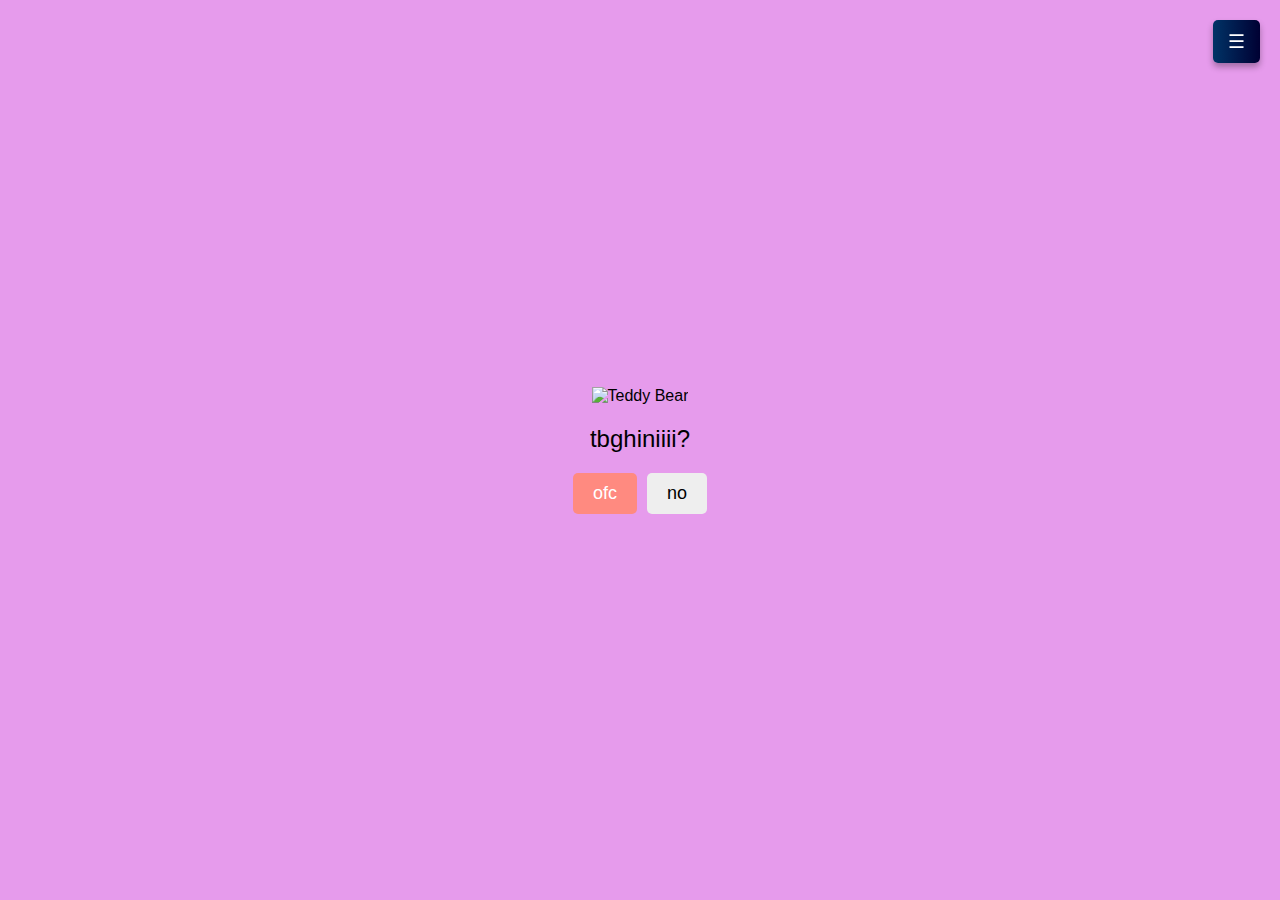
==== dabdub.html @ ffb813c5 "Add files via upload" ====
<!DOCTYPE html>
<html lang="en">
<head>
  <meta charset="UTF-8">
  <meta name="viewport" content="width=device-width, initial-scale=1.0">
  <title>لعبة دبدوب كيوت</title>
  <style>
    body {
      display: flex;
      justify-content: center;
      align-items: center;
      height: 100vh;
      margin: 0;
      background-color: #e69bec;
      font-family: Arial, sans-serif;
      text-align: center;
    }

    .container {
      position: relative;
    }

    .teddy {
      width: 150px;
      margin-bottom: 20px;
    }

    .question {
      font-size: 24px;
      margin-bottom: 20px;
    }

    .buttons {
      display: flex;
      gap: 10px;
    }

    .btn {
      padding: 10px 20px;
      font-size: 18px;
      border: none;
      border-radius: 5px;
      cursor: pointer;
      transition: 0.3s;
    }

    .btn-yes {
      background-color: #ff8a80;
      color: white;
      cursor: url(https://i.postimg.cc/MTscgR2V/Clipped-image-20241230-212915.png)  , auto; 

    }
    

    .btn-no {
      background-color: #eeeeee;
      color: black;
      position: relative;  cursor: url(https://i.postimg.cc/MTscgR2V/Clipped-image-20241230-212915.png) , auto; }

    
    .menu-container {
    position: fixed;
    top: 20px;
    right: 20px;
    z-index: 1000;
}

/* زر القائمة */
.menu-button {
    background: linear-gradient(to right, #003366, #000033);
    color: white;
    border: none;
    border-radius: 5px;
    padding: 10px 15px;
    font-size: 1.2rem;
    cursor: pointer;
    box-shadow: 0 4px 6px rgba(0, 0, 0, 0.3);
    transition: background 0.3s ease, transform 0.3s ease;
    cursor:url(https://i.postimg.cc/MTscgR2V/Clipped-image-20241230-212915.png), auto;
}

/* تأثير عند تمرير الفأرة على الزر */
.menu-button:hover {
    background: linear-gradient(to right, #0055cc, #001144);
    transform: scale(1.05);
}

/* خيارات القائمة */
.menu-options {
    display: none; /* إخفاء القائمة افتراضيًا */
    position: absolute;
    top: 50px; /* أسفل الزر مباشرة */
    right: 0;
    background: #003366;
    border-radius: 5px;
    box-shadow: 0 4px 6px rgba(0, 0, 0, 0.3);
    overflow: hidden;
}


.menu-options a {
    display: block;
    color: white;
    text-decoration: none;
    padding: 10px 15px;
    font-size: 1rem;
    transition:  1s ease, color 1s ease;
}


.menu-options a:hover {
    background: #0055cc;
    color: #ffffff;
}


.menu-container:hover .menu-options {
    display: block;
    transition: all 1s;
}
  </style>
</head>
<body>
    <div class="menu-container">
        <button class="menu-button">☰</button>
        <div class="menu-options">
            <a href="intro.html">Intro</a>
            <a href="memo-hub.html">Memories-hub</a>
            <a href="index.html">I love you(:</a>
        </div>
    </div>
  <div class="container">
    <img src="https://i.postimg.cc/5NK37jH0/Clipped-image-20250107-162455.png" alt="Teddy Bear" class="teddy">
    <div class="question">tbghiniiii?</div>
    <div class="buttons">
      <button class="btn btn-yes" onclick="alert('nbghikeee kterrr:b ❤')">ofc</button>
      <button class="btn btn-no" onmouseover="moveButton()">no</button>
    </div>
  </div>

  <script>
    function moveButton() {
      const noButton = document.querySelector('.btn-no');
      const container = document.querySelector('.container');

      const containerRect = container.getBoundingClientRect();
      const buttonRect = noButton.getBoundingClientRect();

      const newLeft = Math.random() * (containerRect.width - buttonRect.width);
      const newTop = Math.random() * (containerRect.height - buttonRect.height);

      noButton.style.left = `${newLeft}px`;
      noButton.style.top =` ${newTop}px`;
    }
  </script>
</body>
</html>
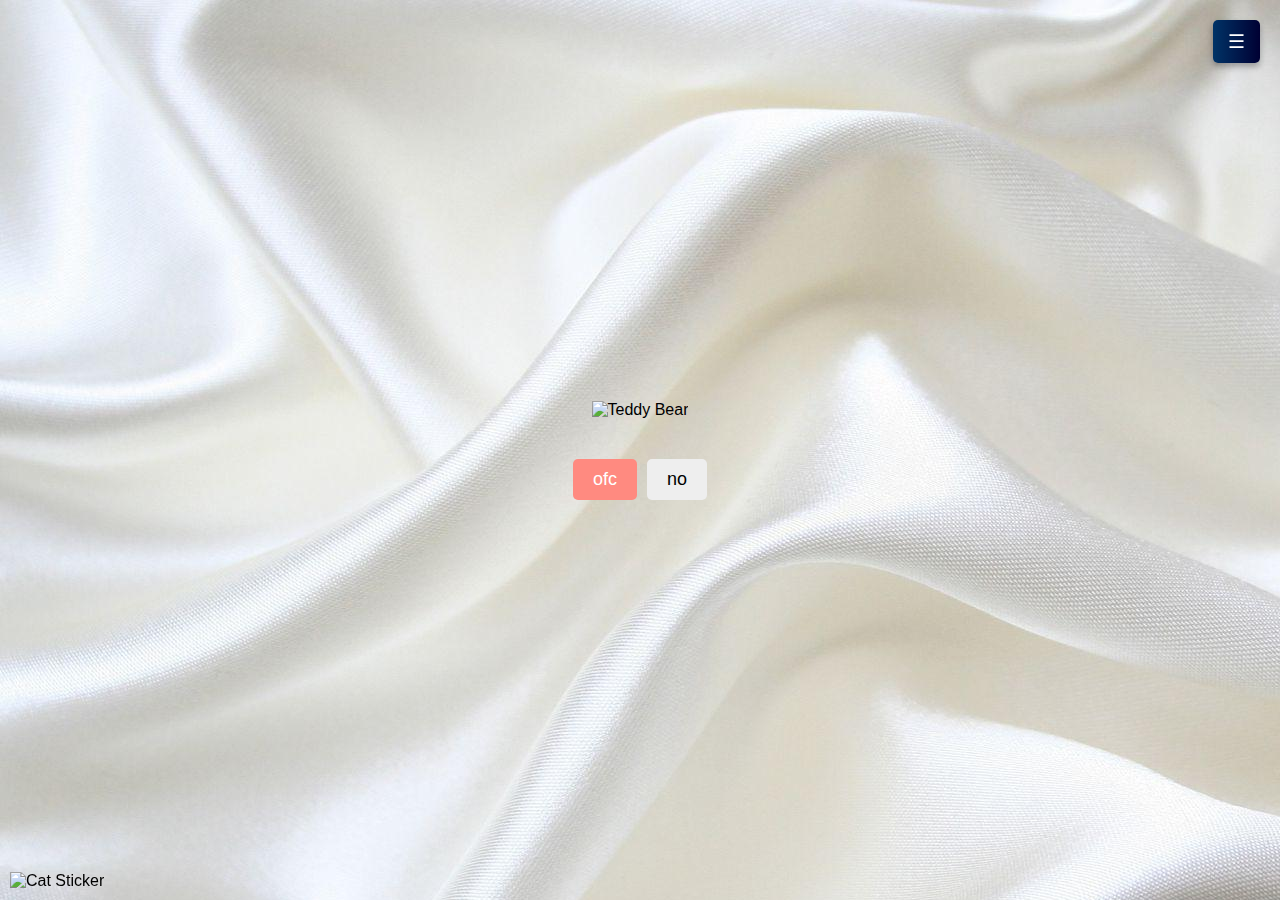
==== commit 35c9e348: "Add files via upload" ====
--- a/dabdub.html
+++ b/dabdub.html
@@ -3,7 +3,8 @@
 <head>
   <meta charset="UTF-8">
   <meta name="viewport" content="width=device-width, initial-scale=1.0">
-  <title>لعبة دبدوب كيوت</title>
+  <link rel="icon" href="favicon.ico" type="image/x-icon">
+  <title>psssst</title>
   <style>
     body {
       display: flex;
@@ -11,7 +12,7 @@
       align-items: center;
       height: 100vh;
       margin: 0;
-      background-color: #e69bec;
+      background-image: url(batatis.jpg);
       font-family: Arial, sans-serif;
       text-align: center;
     }
@@ -131,7 +132,7 @@
     </div>
   <div class="container">
     <img src="https://i.postimg.cc/5NK37jH0/Clipped-image-20250107-162455.png" alt="Teddy Bear" class="teddy">
-    <div class="question">tbghiniiii?</div>
+    <div class="question"></div>
     <div class="buttons">
       <button class="btn btn-yes" onclick="alert('nbghikeee kterrr:b ❤')">ofc</button>
       <button class="btn btn-no" onmouseover="moveButton()">no</button>
@@ -153,5 +154,84 @@
       noButton.style.top =` ${newTop}px`;
     }
   </script>
+  <div class="cat-container">
+    <img src="https://i.postimg.cc/q7QNCYVZ/dg8idr3-46121b2a-2beb-4f64-9caa-0d046f39eac0-1.gif" 
+         alt="Cat Sticker" 
+         class="cat-sticker" 
+         onclick="showDialogue()">
+  </div>
+  
+  <div class="dialogue-box" id="dialogue">
+    <img src="https://i.postimg.cc/gjLjQ2wf/Clipped-image-20250109-163425.png" alt="Dialogue" class="dialogue-img">
+    <button class="close-dialogue" onclick="hideDialogue()">×</button>
+  </div>
+  
+  <style>
+    /* تصميم الملصق */
+    .cat-container {
+      position: fixed;
+      bottom: 10px;
+      left: 10px;
+      z-index: 1000;
+      cursor: pointer;
+    }
+  
+    .cat-sticker {
+      width: 200px;
+      height: auto;
+    }
+  
+    /* تصميم نافذة الحوار */
+    .dialogue-box {
+      display: none;
+      position: fixed;
+      top: 50%;
+      left: 10px;
+      transform: translateY(-50%);
+      z-index: 2000;
+      background: transparent;
+    }
+  
+    .dialogue-img {
+      width: 700px;
+      height: auto;
+      border-radius: 10px;
+      box-shadow: 0 4px 6px rgba(0, 0, 0, 0.2);
+    }
+  
+    .close-dialogue {
+      position: absolute;
+      top: 5px;
+      right: 5px;
+      background: #ff5c5c;
+      color: white;
+      border: none;
+      border-radius: 50%;
+      width: 30px;
+      height: 30px;
+      cursor: pointer;
+      font-size: 16px;
+      font-weight: bold;
+      line-height: 1;
+    }
+  
+    .close-dialogue:hover {
+      background: #ff3333;
+    }
+  </style>
+  
+  <script>
+    // إظهار نافذة الحوار
+    function showDialogue() {
+      const dialogue = document.getElementById('dialogue');
+      dialogue.style.display = 'block';
+    }
+  
+    // إخفاء نافذة الحوار
+    function hideDialogue() {
+      const dialogue = document.getElementById('dialogue');
+      dialogue.style.display = 'none';
+    }
+  </script>
 </body>
 </html>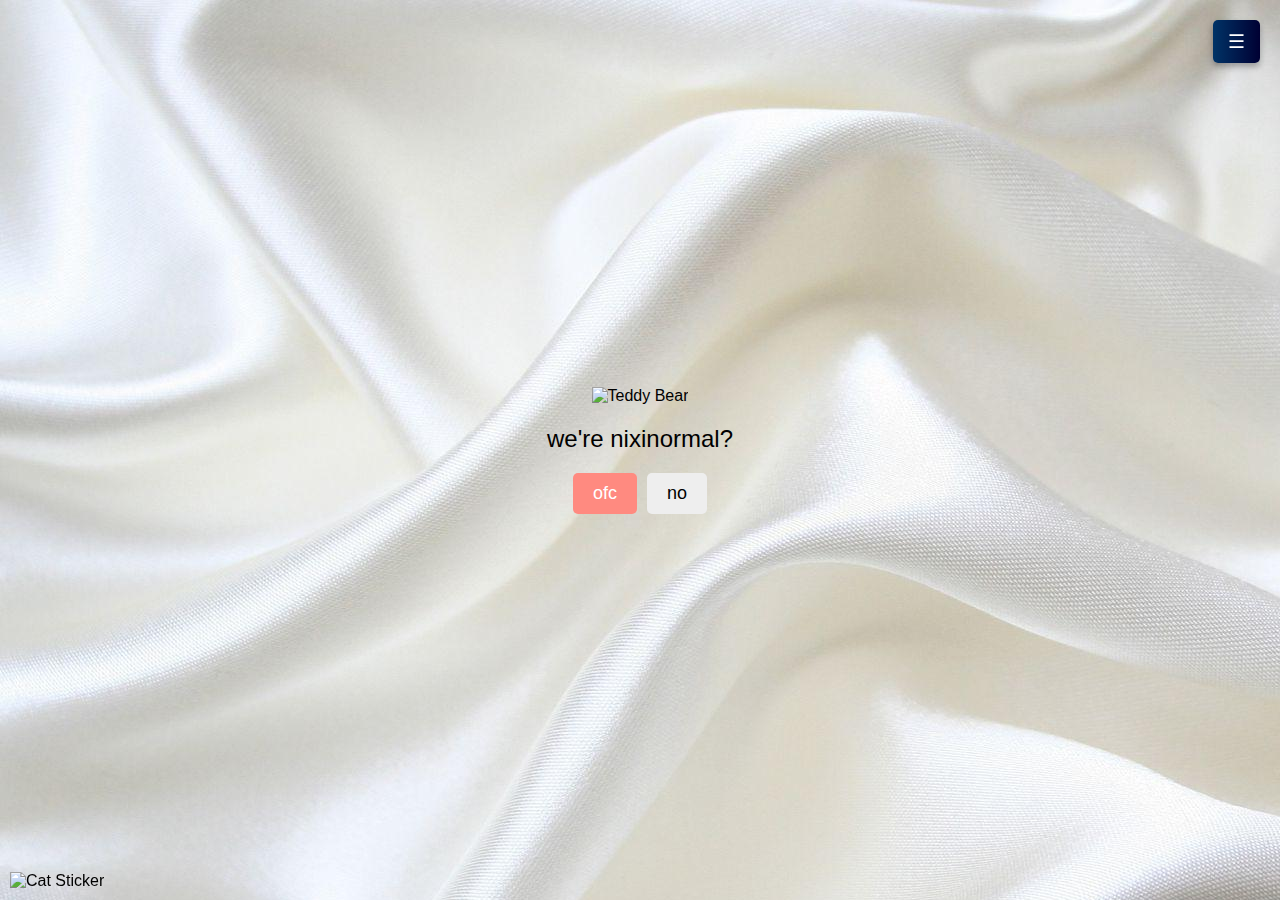
==== commit 87a6189b: "Add files via upload" ====
--- a/dabdub.html
+++ b/dabdub.html
@@ -19,6 +19,8 @@
 
     .container {
       position: relative;
+      padding: 20px;
+      box-sizing: border-box;
     }
 
     .teddy {
@@ -34,6 +36,8 @@
     .buttons {
       display: flex;
       gap: 10px;
+      flex-wrap: wrap;
+      justify-content: center;
     }
 
     .btn {
@@ -48,126 +52,71 @@
     .btn-yes {
       background-color: #ff8a80;
       color: white;
-      cursor: url(https://i.postimg.cc/MTscgR2V/Clipped-image-20241230-212915.png)  , auto; 
-
-    }
-    
+      cursor: url(https://i.postimg.cc/MTscgR2V/Clipped-image-20241230-212915.png), auto; 
+    }
 
     .btn-no {
       background-color: #eeeeee;
       color: black;
-      position: relative;  cursor: url(https://i.postimg.cc/MTscgR2V/Clipped-image-20241230-212915.png) , auto; }
-
-    
+      position: relative;
+      cursor: url(https://i.postimg.cc/MTscgR2V/Clipped-image-20241230-212915.png), auto;
+    }
+
     .menu-container {
-    position: fixed;
-    top: 20px;
-    right: 20px;
-    z-index: 1000;
-}
-
-/* زر القائمة */
-.menu-button {
-    background: linear-gradient(to right, #003366, #000033);
-    color: white;
-    border: none;
-    border-radius: 5px;
-    padding: 10px 15px;
-    font-size: 1.2rem;
-    cursor: pointer;
-    box-shadow: 0 4px 6px rgba(0, 0, 0, 0.3);
-    transition: background 0.3s ease, transform 0.3s ease;
-    cursor:url(https://i.postimg.cc/MTscgR2V/Clipped-image-20241230-212915.png), auto;
-}
-
-/* تأثير عند تمرير الفأرة على الزر */
-.menu-button:hover {
-    background: linear-gradient(to right, #0055cc, #001144);
-    transform: scale(1.05);
-}
-
-/* خيارات القائمة */
-.menu-options {
-    display: none; /* إخفاء القائمة افتراضيًا */
-    position: absolute;
-    top: 50px; /* أسفل الزر مباشرة */
-    right: 0;
-    background: #003366;
-    border-radius: 5px;
-    box-shadow: 0 4px 6px rgba(0, 0, 0, 0.3);
-    overflow: hidden;
-}
-
-
-.menu-options a {
-    display: block;
-    color: white;
-    text-decoration: none;
-    padding: 10px 15px;
-    font-size: 1rem;
-    transition:  1s ease, color 1s ease;
-}
-
-
-.menu-options a:hover {
-    background: #0055cc;
-    color: #ffffff;
-}
-
-
-.menu-container:hover .menu-options {
-    display: block;
-    transition: all 1s;
-}
-  </style>
-</head>
-<body>
-    <div class="menu-container">
-        <button class="menu-button">☰</button>
-        <div class="menu-options">
-            <a href="intro.html">Intro</a>
-            <a href="memo-hub.html">Memories-hub</a>
-            <a href="index.html">I love you(:</a>
-        </div>
-    </div>
-  <div class="container">
-    <img src="https://i.postimg.cc/5NK37jH0/Clipped-image-20250107-162455.png" alt="Teddy Bear" class="teddy">
-    <div class="question"></div>
-    <div class="buttons">
-      <button class="btn btn-yes" onclick="alert('nbghikeee kterrr:b ❤')">ofc</button>
-      <button class="btn btn-no" onmouseover="moveButton()">no</button>
-    </div>
-  </div>
-
-  <script>
-    function moveButton() {
-      const noButton = document.querySelector('.btn-no');
-      const container = document.querySelector('.container');
-
-      const containerRect = container.getBoundingClientRect();
-      const buttonRect = noButton.getBoundingClientRect();
-
-      const newLeft = Math.random() * (containerRect.width - buttonRect.width);
-      const newTop = Math.random() * (containerRect.height - buttonRect.height);
-
-      noButton.style.left = `${newLeft}px`;
-      noButton.style.top =` ${newTop}px`;
-    }
-  </script>
-  <div class="cat-container">
-    <img src="https://i.postimg.cc/q7QNCYVZ/dg8idr3-46121b2a-2beb-4f64-9caa-0d046f39eac0-1.gif" 
-         alt="Cat Sticker" 
-         class="cat-sticker" 
-         onclick="showDialogue()">
-  </div>
-  
-  <div class="dialogue-box" id="dialogue">
-    <img src="https://i.postimg.cc/gjLjQ2wf/Clipped-image-20250109-163425.png" alt="Dialogue" class="dialogue-img">
-    <button class="close-dialogue" onclick="hideDialogue()">×</button>
-  </div>
-  
-  <style>
-    /* تصميم الملصق */
+      position: fixed;
+      top: 20px;
+      right: 20px;
+      z-index: 1000;
+    }
+
+    .menu-button {
+      background: linear-gradient(to right, #003366, #000033);
+      color: white;
+      border: none;
+      border-radius: 5px;
+      padding: 10px 15px;
+      font-size: 1.2rem;
+      cursor: pointer;
+      box-shadow: 0 4px 6px rgba(0, 0, 0, 0.3);
+      transition: background 0.3s ease, transform 0.3s ease;
+      cursor: url(https://i.postimg.cc/MTscgR2V/Clipped-image-20241230-212915.png), auto;
+    }
+
+    .menu-button:hover {
+      background: linear-gradient(to right, #0055cc, #001144);
+      transform: scale(1.05);
+    }
+
+    .menu-options {
+      display: none;
+      position: absolute;
+      top: 50px;
+      right: 0;
+      background: #003366;
+      border-radius: 5px;
+      box-shadow: 0 4px 6px rgba(0, 0, 0, 0.3);
+      overflow: hidden;
+    }
+
+    .menu-options a {
+      display: block;
+      color: white;
+      text-decoration: none;
+      padding: 10px 15px;
+      font-size: 1rem;
+      transition: 1s ease, color 1s ease;
+    }
+
+    .menu-options a:hover {
+      background: #0055cc;
+      color: #ffffff;
+    }
+
+    .menu-container:hover .menu-options {
+      display: block;
+      transition: all 1s;
+    }
+
     .cat-container {
       position: fixed;
       bottom: 10px;
@@ -175,13 +124,12 @@
       z-index: 1000;
       cursor: pointer;
     }
-  
+
     .cat-sticker {
       width: 200px;
       height: auto;
     }
-  
-    /* تصميم نافذة الحوار */
+
     .dialogue-box {
       display: none;
       position: fixed;
@@ -191,14 +139,14 @@
       z-index: 2000;
       background: transparent;
     }
-  
+
     .dialogue-img {
       width: 700px;
       height: auto;
       border-radius: 10px;
       box-shadow: 0 4px 6px rgba(0, 0, 0, 0.2);
     }
-  
+
     .close-dialogue {
       position: absolute;
       top: 5px;
@@ -214,24 +162,94 @@
       font-weight: bold;
       line-height: 1;
     }
-  
+
     .close-dialogue:hover {
       background: #ff3333;
     }
+
+    /* استعلام الوسائط للشاشات الصغيرة */
+    @media (max-width: 768px) {
+      .teddy {
+        width: 100px;
+      }
+
+      .question {
+        font-size: 20px;
+      }
+
+      .btn {
+        padding: 8px 16px;
+        font-size: 16px;
+      }
+
+      .dialogue-img {
+        width: 100%;
+        max-width: 90%;
+      }
+
+      .menu-button {
+        font-size: 1rem;
+        padding: 8px 12px;
+      }
+
+      .menu-options a {
+        padding: 8px 12px;
+        font-size: 0.9rem;
+      }
+    }
   </style>
-  
-  <script>
-    // إظهار نافذة الحوار
-    function showDialogue() {
-      const dialogue = document.getElementById('dialogue');
-      dialogue.style.display = 'block';
-    }
-  
-    // إخفاء نافذة الحوار
-    function hideDialogue() {
-      const dialogue = document.getElementById('dialogue');
-      dialogue.style.display = 'none';
-    }
-  </script>
+</head>
+<body>
+  <div class="menu-container">
+    <button class="menu-button">☰</button>
+    <div class="menu-options">
+      <a href="intro.html">Intro</a>
+      <a href="memo-hub.html">Memories-hub</a>
+      <a href="index.html">I love you(:</a>
+    </div>
+  </div>
+  <div class="container">
+    <img src="https://i.postimg.cc/5NK37jH0/Clipped-image-20250107-162455.png" alt="Teddy Bear" class="teddy">
+    <div class="question">we're nixinormal?</div>
+    <div class="buttons">
+      <button class="btn btn-yes" onclick="alert('a7senti ro7ii chatura:b ❤')">ofc</button>
+      <button class="btn btn-no" onmouseover="moveButton()">no</button>
+    </div>
+  </div>
+<script>
+  function moveButton() {
+    const noButton = document.querySelector('.btn-no');
+    const container = document.querySelector('.container');
+  
+    const containerRect = container.getBoundingClientRect();
+    const buttonRect = noButton.getBoundingClientRect();
+  
+    const newLeft = Math.random() * (containerRect.width - buttonRect.width);
+    const newTop = Math.random() * (containerRect.height - buttonRect.height);
+  
+    noButton.style.left = `${newLeft}px`;
+    noButton.style.top = `${newTop}px`;
+  }
+  function showDialogue() {
+  const dialogue = document.getElementById('dialogue');
+  dialogue.style.display = 'block';  // تأكد من أن النافذة تظهر عند الضغط
+}
+
+function hideDialogue() {
+  const dialogue = document.getElementById('dialogue');
+  dialogue.style.display = 'none';  // إخفاء النافذة عند إغلاقها
+}
+</script>
+  <div class="cat-container">
+    <img src="https://i.postimg.cc/q7QNCYVZ/dg8idr3-46121b2a-2beb-4f64-9caa-0d046f39eac0-1.gif" 
+         alt="Cat Sticker" 
+         class="cat-sticker" 
+         onclick="showDialogue()">
+  </div>
+  
+  <div class="dialogue-box" id="dialogue">
+    <img src="https://i.postimg.cc/gjLjQ2wf/Clipped-image-20250109-163425.png" alt="Dialogue" class="dialogue-img">
+    <button class="close-dialogue" onclick="hideDialogue()">×</button>
+  </div>
 </body>
 </html>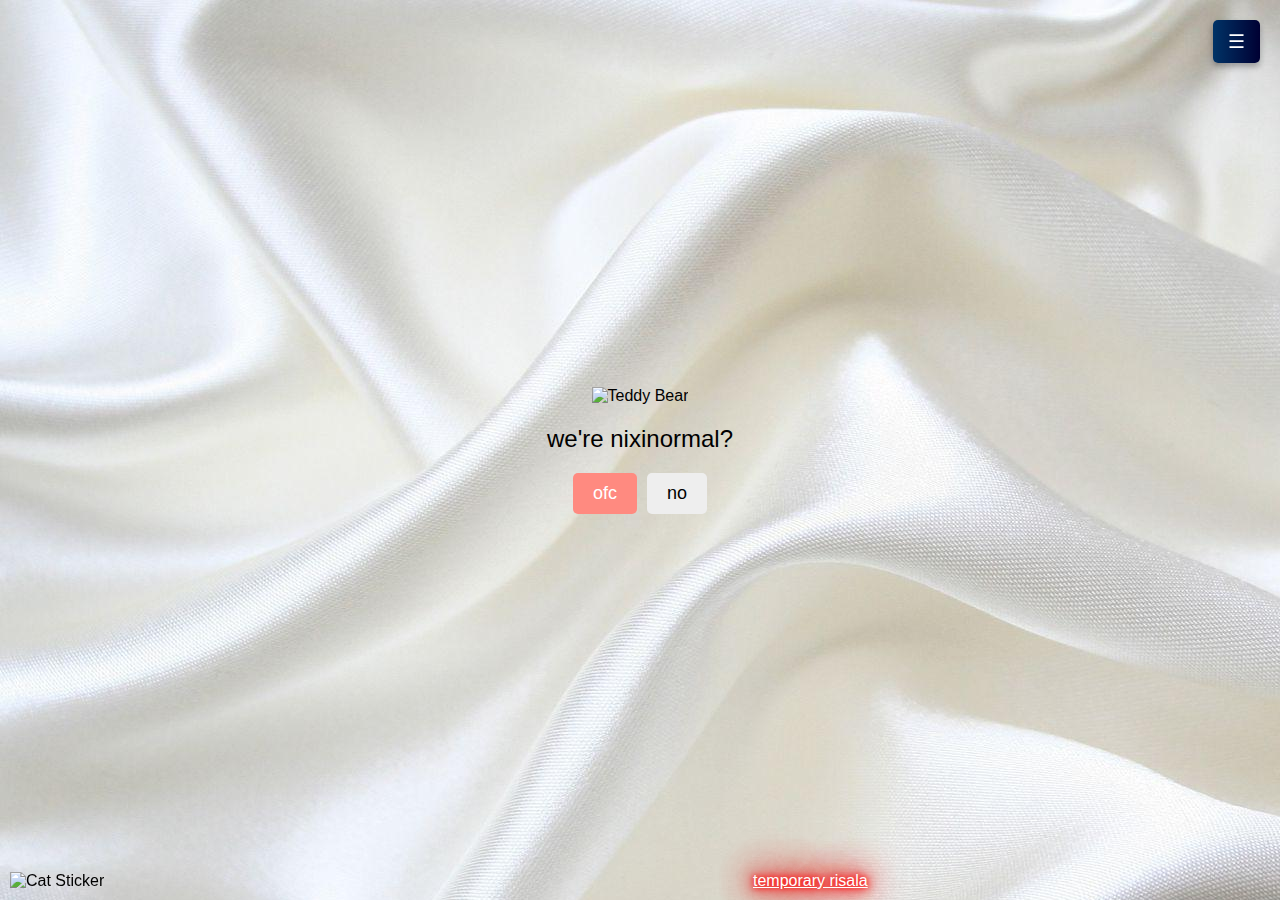
==== commit 4491a0f8: "Add files via upload" ====
--- a/dabdub.html
+++ b/dabdub.html
@@ -197,7 +197,14 @@
         font-size: 0.9rem;
       }
     }
+    .im{ bottom: 10px;
+      font-family: 'Arial', sans-serif;
+    color: white;
+    text-shadow: 0 0 5px #ff0000, 0 0 10px #ff0000, 0 0 15px #ff0000, 0 0 20px #ff4d4d, 0 0 30px #ff4d4d, 0 0 40px #ff4d4d, 0 0 50px #ff4d4d, 0 0 75px #ff4d4d; /* تأثير التوهج */
+    transition: text-shadow 0.3s ease-in-out; /* تأثير التوهج عند التحويم */
+    position: absolute;}
   </style>
+  
 </head>
 <body>
   <div class="menu-container">
@@ -252,4 +259,5 @@
     <button class="close-dialogue" onclick="hideDialogue()">×</button>
   </div>
 </body>
+<footer><a class="im" href="https://drive.google.com/file/d/1_bXpY2B_TC-aX9Dq8Fl3YSwVdUQYp1gy/view" target="_blank">temporary risala</a></footer>
 </html>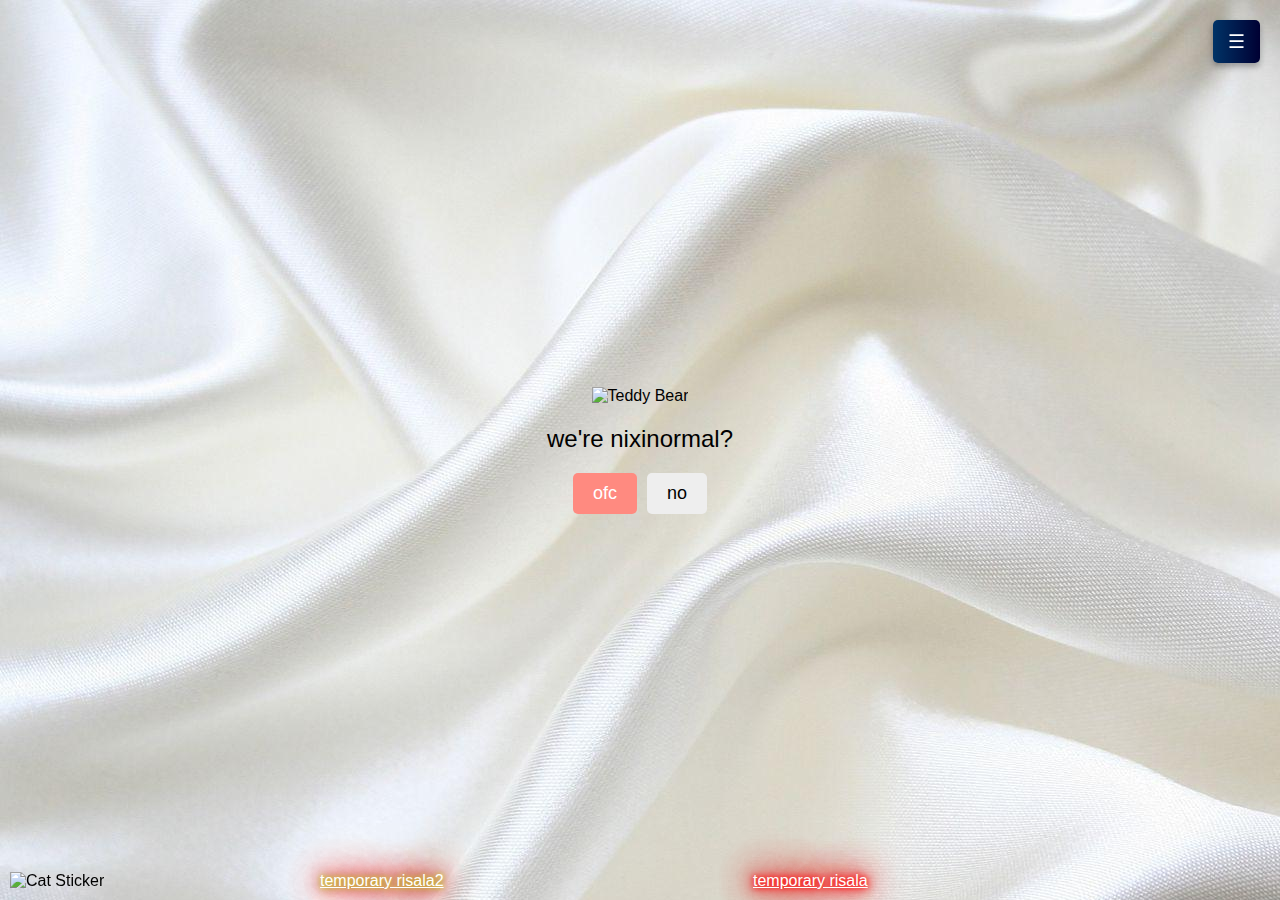
==== commit 9f8d62a1: "Add files via upload" ====
--- a/dabdub.html
+++ b/dabdub.html
@@ -203,6 +203,13 @@
     text-shadow: 0 0 5px #ff0000, 0 0 10px #ff0000, 0 0 15px #ff0000, 0 0 20px #ff4d4d, 0 0 30px #ff4d4d, 0 0 40px #ff4d4d, 0 0 50px #ff4d4d, 0 0 75px #ff4d4d; /* تأثير التوهج */
     transition: text-shadow 0.3s ease-in-out; /* تأثير التوهج عند التحويم */
     position: absolute;}
+    .im1{ bottom: 10px;
+      left: 25%;
+      font-family: 'Arial', sans-serif;
+    color: white;
+    text-shadow: 0 0 5px #d9ff00, 0 0 10px #6d8345, 0 0 15px #ff0000, 0 0 20px #ff4d4d, 0 0 30px #ff4d4d, 0 0 40px #ff4d4d, 0 0 50px #ff4d4d, 0 0 75px #98975b; /* تأثير التوهج */
+    transition: text-shadow 0.3s ease-in-out; /* تأثير التوهج عند التحويم */
+    position: absolute;}
   </style>
   
 </head>
@@ -260,4 +267,5 @@
   </div>
 </body>
 <footer><a class="im" href="https://drive.google.com/file/d/1_bXpY2B_TC-aX9Dq8Fl3YSwVdUQYp1gy/view" target="_blank">temporary risala</a></footer>
+<a class="im1" href=" https://music.youtube.com/playlist?list=PLYOE8qJIhLSlHU-ZeBY-8Aw97nj1tAq75&feature=shared" target="_blank">temporary risala2</a></footer>
 </html>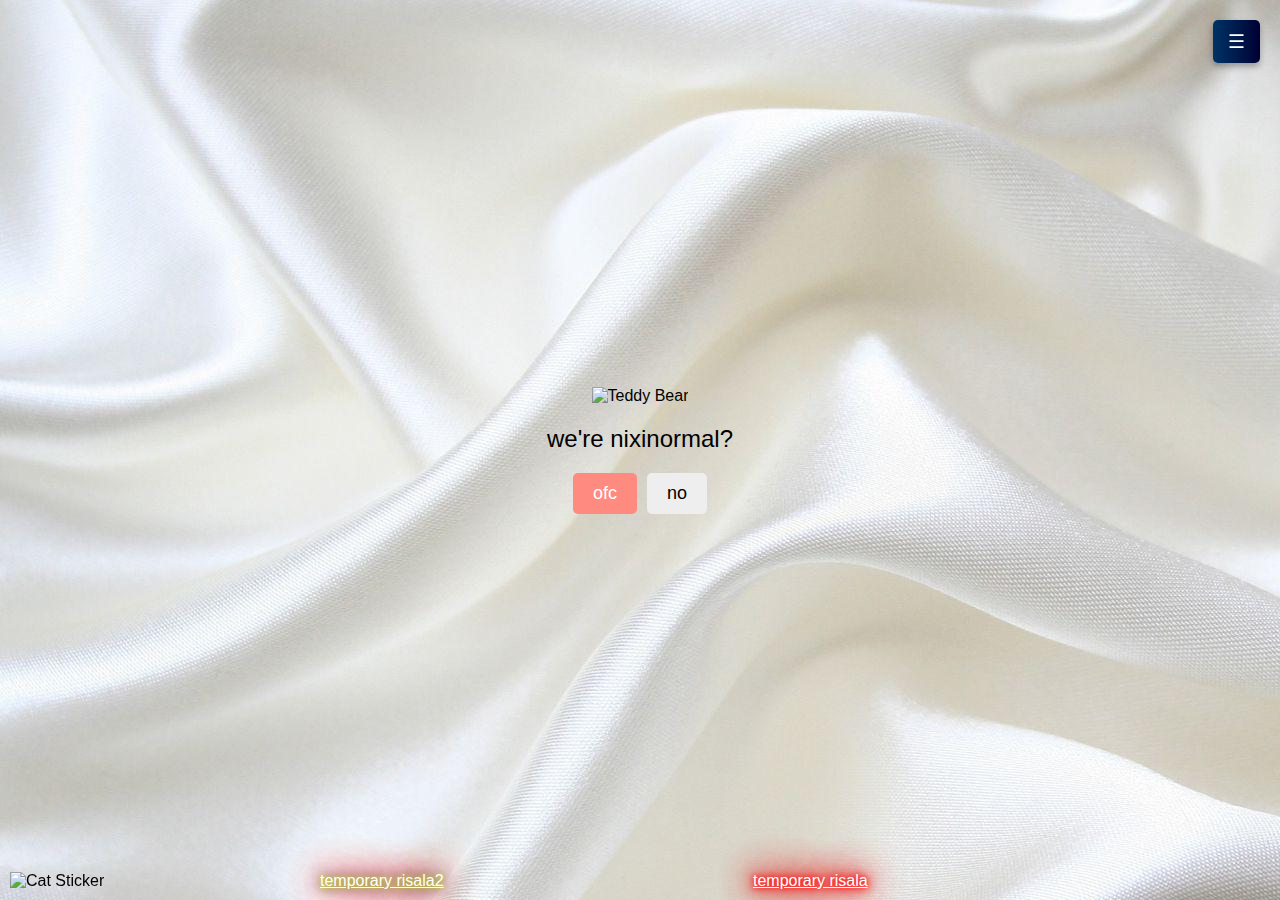
==== commit 6882d421: "Add files via upload" ====
--- a/dabdub.html
+++ b/dabdub.html
@@ -207,7 +207,7 @@
       left: 25%;
       font-family: 'Arial', sans-serif;
     color: white;
-    text-shadow: 0 0 5px #d9ff00, 0 0 10px #6d8345, 0 0 15px #ff0000, 0 0 20px #ff4d4d, 0 0 30px #ff4d4d, 0 0 40px #ff4d4d, 0 0 50px #ff4d4d, 0 0 75px #98975b; /* تأثير التوهج */
+    text-shadow: 0 0 5px #d9ff00, 0 0 10px #6d8345, 0 0 15px #58458d, 0 0 20px #ff4d4d, 0 0 30px #ff4d4d, 0 0 40px #ff4d4d, 0 0 50px #ff4d4d, 0 0 75px #98975b; /* تأثير التوهج */
     transition: text-shadow 0.3s ease-in-out; /* تأثير التوهج عند التحويم */
     position: absolute;}
   </style>
@@ -223,7 +223,7 @@
     </div>
   </div>
   <div class="container">
-    <img src="https://i.postimg.cc/5NK37jH0/Clipped-image-20250107-162455.png" alt="Teddy Bear" class="teddy">
+    <img src="https://i.postimg.cc/tJYy0vm8/Clipped-image-20250114-132101.png" alt="Teddy Bear" class="teddy">
     <div class="question">we're nixinormal?</div>
     <div class="buttons">
       <button class="btn btn-yes" onclick="alert('a7senti ro7ii chatura:b ❤')">ofc</button>
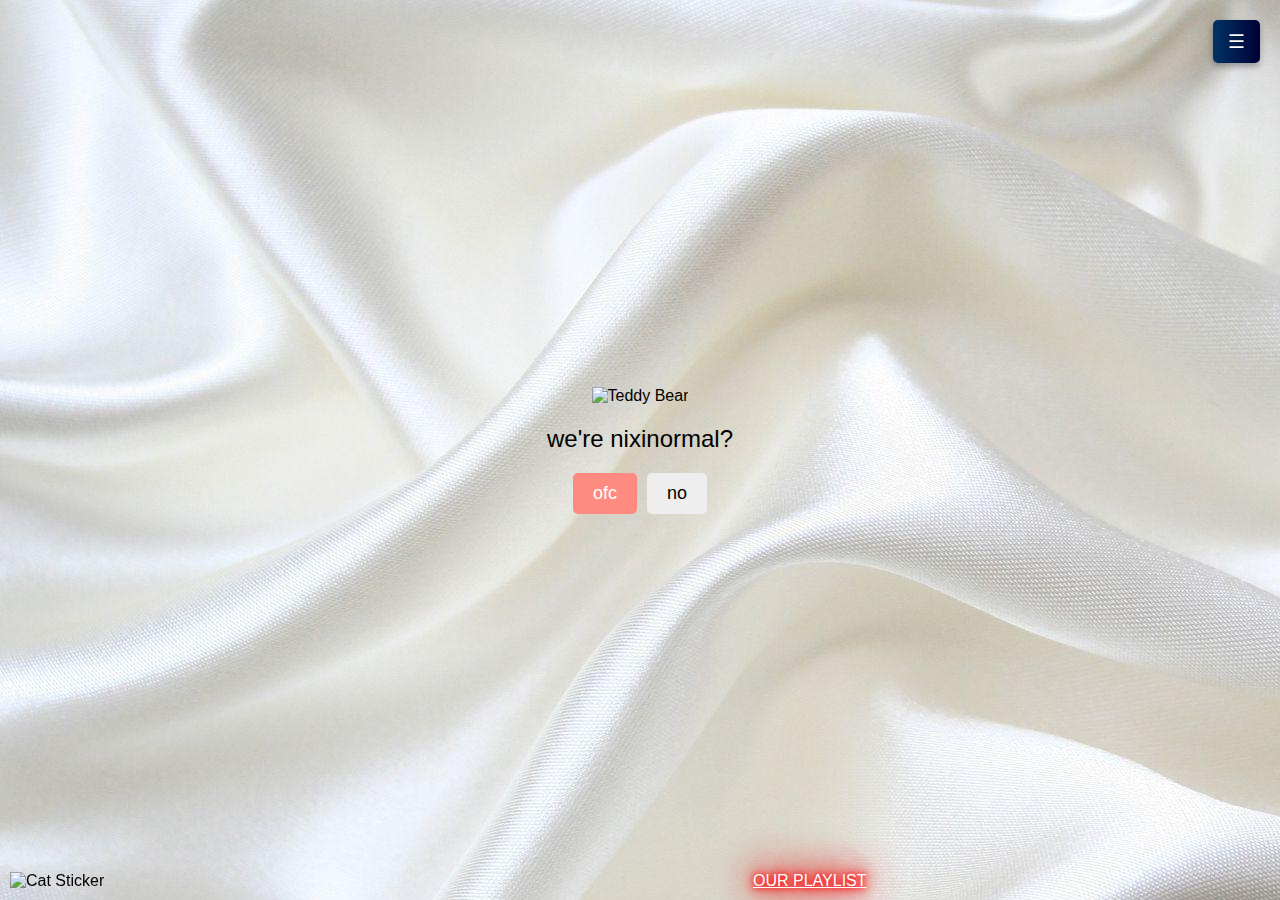
==== commit a945971c: "Add files via upload" ====
--- a/dabdub.html
+++ b/dabdub.html
@@ -266,6 +266,6 @@
     <button class="close-dialogue" onclick="hideDialogue()">×</button>
   </div>
 </body>
-<footer><a class="im" href="https://drive.google.com/file/d/1_bXpY2B_TC-aX9Dq8Fl3YSwVdUQYp1gy/view" target="_blank">temporary risala</a></footer>
-<a class="im1" href=" https://music.youtube.com/playlist?list=PLYOE8qJIhLSlHU-ZeBY-8Aw97nj1tAq75&feature=shared" target="_blank">temporary risala2</a></footer>
+<footer>
+<a class="im" href=" https://music.youtube.com/playlist?list=PLYOE8qJIhLSlHU-ZeBY-8Aw97nj1tAq75&feature=shared" target="_blank">OUR PLAYLIST</a></footer>
 </html>